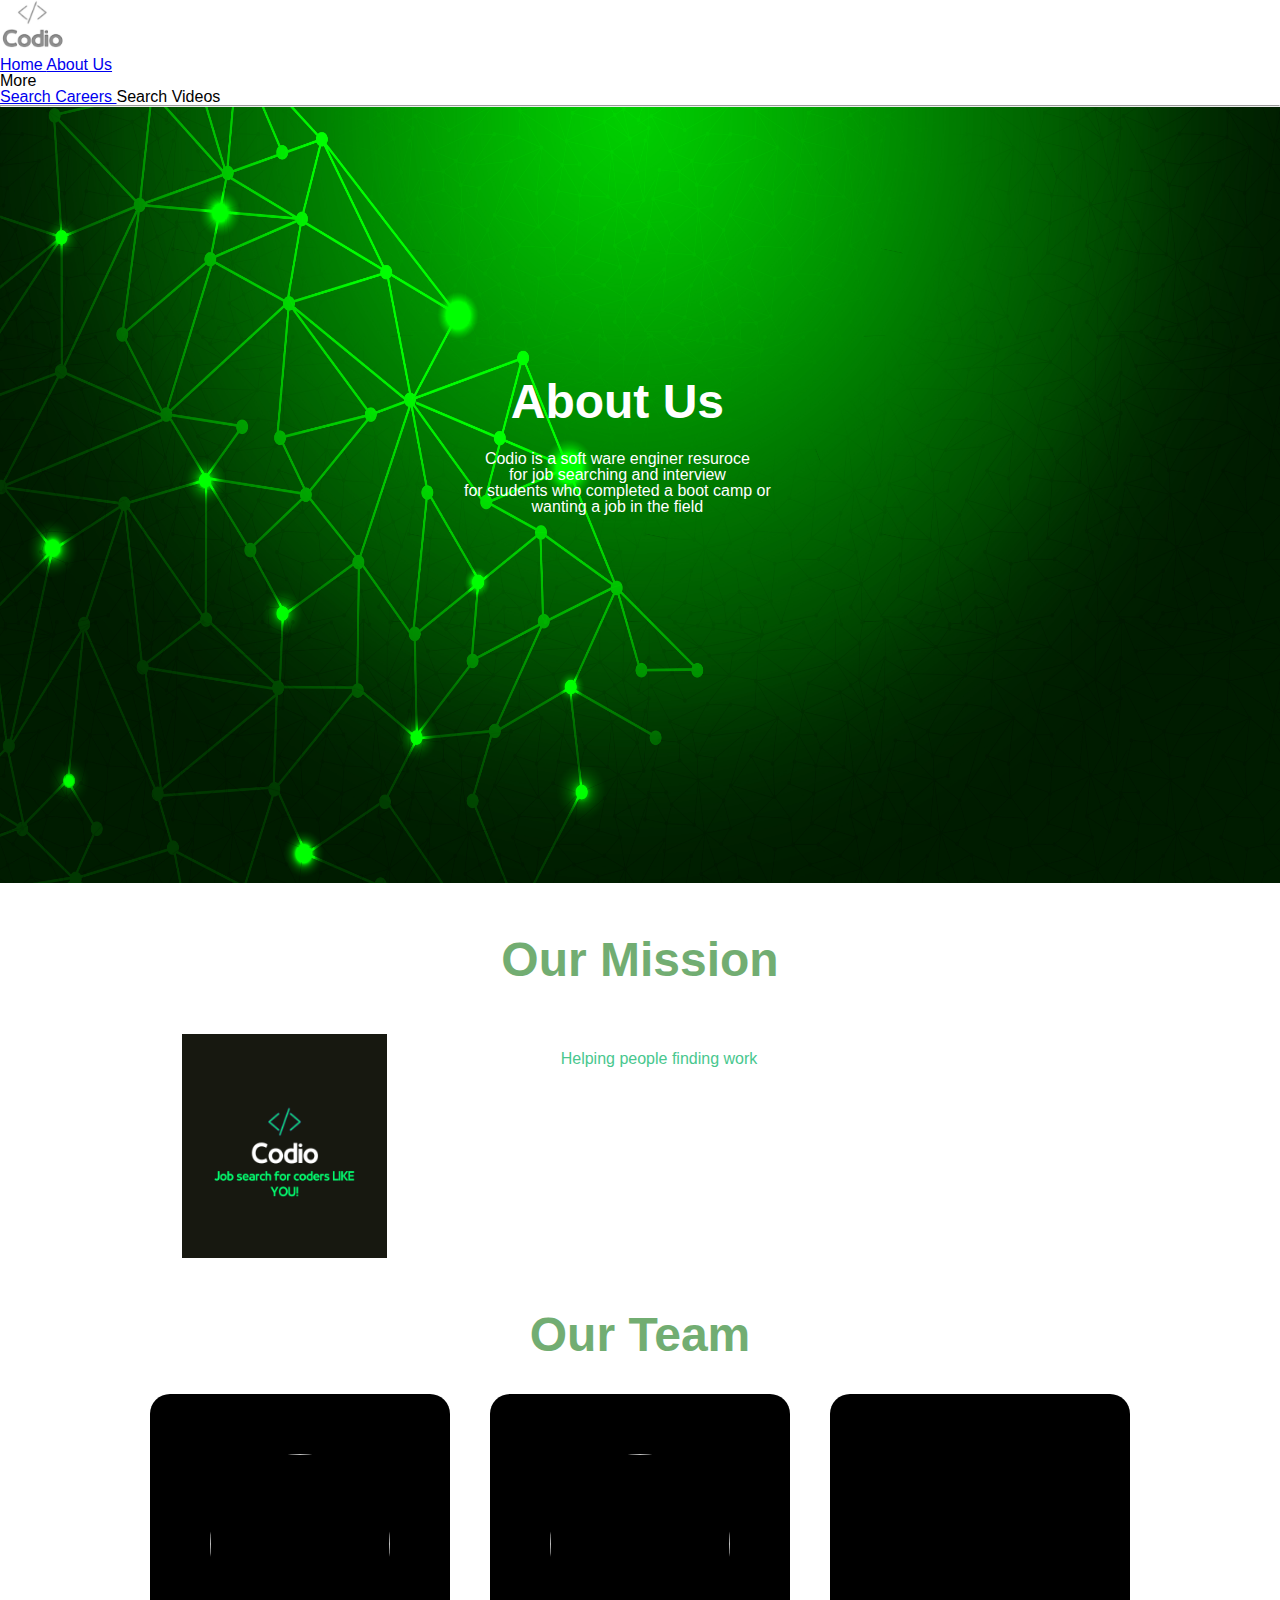
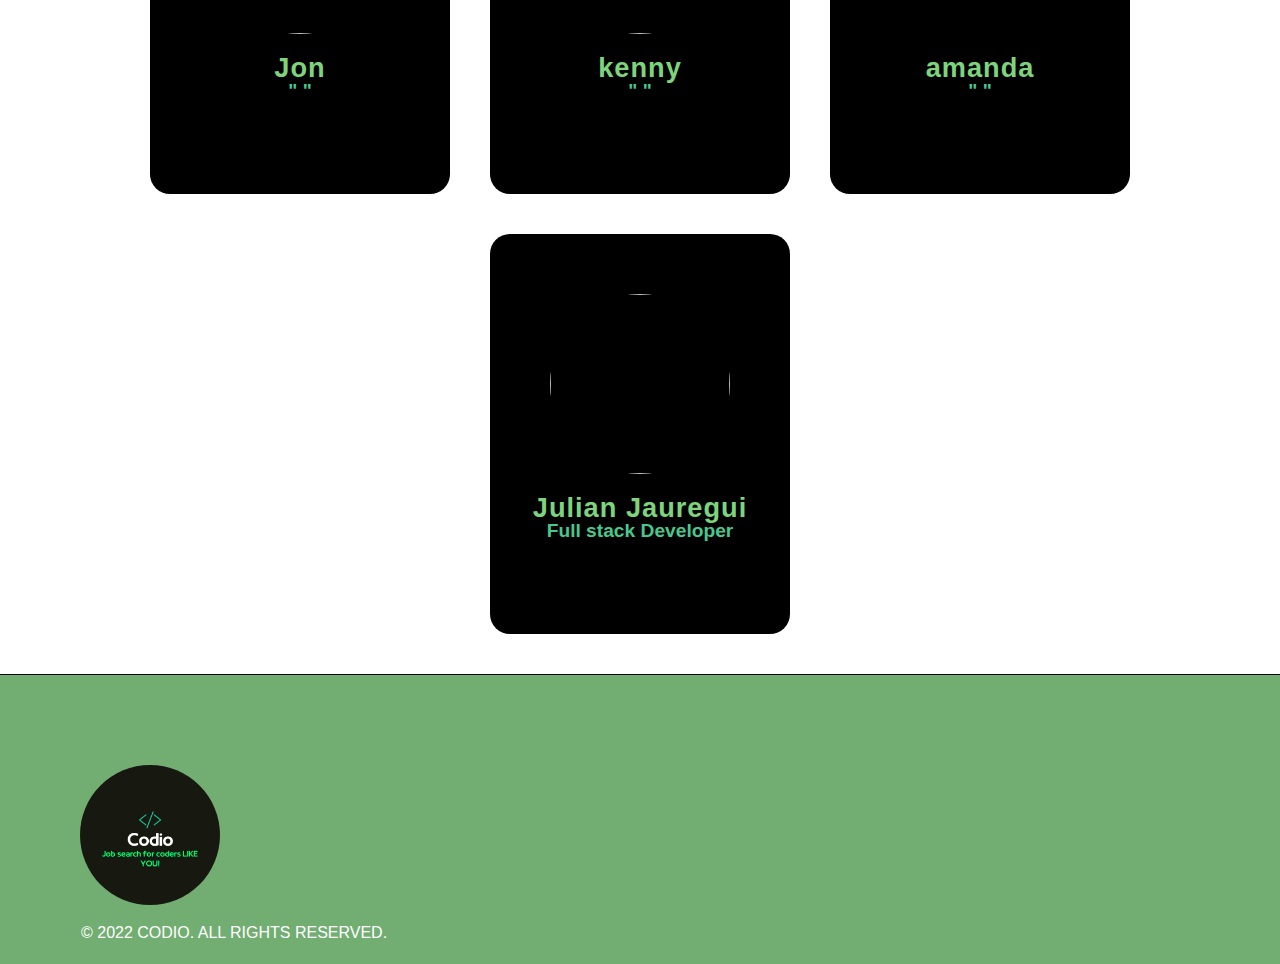
==== about-us.html @ 374b9194 "Merge pull request #32 from JonSno29/feature/kenny-branch" ====
<!DOCTYPE html>
<html lang="en">

<head>
  <meta charset="UTF-8" />
  <meta http-equiv="X-UA-Compatible" content="IE=edge" />
  <meta name="viewport" content="width=device-width, initial-scale=1.0" />
  <title>CODIO CAREERS</title>
  <link rel="icon" type="image/png" sizes="32x32" href="assets/images/tab-1.png" />
  <link rel="stylesheet" href="https://cdn.jsdelivr.net/npm/bulma@0.9.4/css/bulma.min.css" />
  <script src="https://kit.fontawesome.com/4135885d32.js" crossorigin="anonymous"></script>
  <link rel="stylesheet" href="assets\CSS\reset.css" />
  <link rel="stylesheet" href="./assets/CSS/about-us.css">
</head>

<body>
  <div class="header">
    <nav class="navbar" role="navigation" aria-label="main navigation">
      <div class="navbar-brand">
        <!-- <a class="navbar-item" href="https://jonsno29.github.io/Number_1_Coders/">
          <img src="assets\images\header logo.png" width="50" height="50">
        </a> -->

        <a role="button" class="navbar-burger" aria-label="menu" aria-expanded="false" data-target="navbarBasicExample">
          <span aria-hidden="true"></span>
          <span aria-hidden="true"></span>
          <span aria-hidden="true"></span>
        </a>
      </div>
      <img src="./assets/images/Untitled-1codio.jpg" alt="">

      <div id="navbarBasicExample" class="navbar-menu">
        <div class="navbar-start">
          <a class="navbar-item" href="./index.html">
            Home
          </a>

          <a class="navbar-item" href="./about-us.html">
            About Us
          </a>

          <div class="navbar-item has-dropdown is-hoverable">
            <a class="navbar-link">
              More
            </a>

            <div class="navbar-dropdown">
              <a class="navbar-item" href="search.html">
                Search Careers
              </a>
              <a class="navbar-item">
                Search Videos
              </a>
              <hr class="navbar-divider">

            </div>
          </div>
        </div>

      </div>
    </nav>
    <!-- opening-co backgournd image using css hero -->
    <section class="opening">
      <title>About us</title>
      <img class="img-opening" src="assets\images\AdobeStock_120716532.jpeg" alt="">
      <div class="opening-container">

        <h1>About Us</h1>
        <p class="about-p">
          Codio is a soft ware enginer resuroce <br>for job searching
          and interview<br> for students who completed a boot camp or <br>wanting a
          job in the field
        </p>

        <i class="fa-solid fa-arrow-down"></i>
      </div>
    </section>
    <section class="mission-colum">
      <div class="mission-container">
        <h1 class="mission-text">Our Mission</h1>
        <p class="mission-p">Helping people finding work</p>
        <img class="codiologo" src="./assets/images/Logo 2.png" alt="">
      </div>


    </section>
    <section class="team-colum">
      <div class="team">
        <h1 class="team-text">Our Team</h1>
      </div>
      <div class="container">
        <div class="card">
          <div class="content">
            <div class="imgBx">
              <img class="profile-pic" src="./assets/images/profileexample.jpg" alt="" />
            </div>
            <div class="contentBx">
              <h4>Jon</h4>
              <h5>" "</h5>
            </div>
            <div class="socials">
              <a href=""><i class="fa-brands fa-github"></i></a>
              <a href="#"><i class="fa-brands fa-linkedin"></i></a>
            </div>
          </div>
        </div>
        <div class="card">
          <div class="content">
            <div class="imgBx">
              <img class="profile-pic" src="" alt="" />
            </div>
            <div class="contentBx">
              <h4>kenny</h4>
              <h5>" "</h5>
            </div>
            <div class="socials">
              <a href="#"><i class="fa-brands fa-github"></i></a>
              <a href="#"><i class="fa-brands fa-linkedin"></i></a>
            </div>
          </div>
        </div>
        <div class="card">
          <div class="content">
            <div class="imgBx">
              <img src="" alt="" />
            </div>
            <div class="contentBx">
              <h4>amanda</h4>
              <h5>" "</h5>
            </div>
            <div class="socials">
              <a href="#"><i class="fa-brands fa-github"></i></a>
              <a href="#"><i class="fa-brands fa-linkedin"></i></a>
            </div>
          </div>
        </div>
        <div class="card">
          <div class="content">
            <div class="imgBx">
              <img class="profile-pic" src="./assets/images/julian-profile.jpg" alt="" />
            </div>
            <div class="contentBx">
              <h4>Julian Jauregui</h4>
              <h5>Full stack Developer </h5>
            </div>
            <div class="socials">
              <a href="https://github.com/vivid20221"><i class="fa-brands fa-github"></i></a>
              <a href="https://www.linkedin.com/in/j-jau-36a030249/"><i class="fa-brands fa-linkedin"></i></a>
            </div>
          </div>
        </div>
      </div>
    </section>
    <section>
      <footer>
        <img class="codiologo2" src="./assets/images/Logo 2.png" alt="">
        <p class="footer-text">© 2022 CODIO. ALL RIGHTS RESERVED.</p>


      </footer>
    </section>
</body>

</html>
---- assets/CSS/about-us.css ----
.img-opening {
  
    background-size: cover;
    background-position: center;
   background-repeat: no-repeat;
    background-position: center;
    size-adjust: inherit;
    width: 2228px;
    height: 776px;
}

i.fa-solid.fa-arrow-down {
    color: white;
    position: absolute;
    margin-top: 693px;
}
i {
 color:  rgb(114, 173, 114);
}
a :hover {
color: whitesmoke;
}

.opening-container {
    position: absolute;
    text-align: center;
    top: 42%;
    right: 39%;
    display: flex;
    flex-direction: column;
    align-content: center;
    justify-content: center;
    align-items: center;

}

h1  {
    font-size: -webkit-xxx-large;
    color: white;
   margin-bottom: 15px;
   
}

p {
    padding: 10px;
    color: #48c78e;
    text-align: center;
}
.team-text ,.mission-text {
    /* margin-bottom: 237px; */
    display: flex;
    color: rgb(114, 173, 114);
    text-align: center;
    flex-direction: column;
    flex-wrap: nowrap;
    align-content: center;
    justify-content: space-around;
    align-items: center;
}



.codiologo {
    background-size: cover;
    background-position: left;
    background-repeat: no-repeat;
    background-position: left;
    size-adjust: inherit;
    width: 205px;
    height: 224px;
    position: relative;
    right: -132px
    
}    

.mission-container {padding: 50px;

}

.about-p {
    color: white;
}

p.mission-p {
   
    margin-bottom: -43px;
    margin-top: 57px;
    margin-left: 38px;
    font-size: initial;
    text-align-last: center;
}

.container
{
   display: flex;
   justify-content: center;
   align-items: center;
   flex-wrap: wrap;
}


.container .card
{
    width: 300px;
    height: 400px;
    padding: 60px 30px;
    margin: 20px;
    background: rgb(0, 0, 0);
    box-shadow: 0.6em 0.6em 1.2em white,
                -0.5em -0.5em 1em #ffffff;
                border-radius:20px ;    

}



.container .card .content {

    display: flex;
    justify-content: center;
    align-items: center;
    flex-direction: column;

}

.container .card .content .imgBx
{

    width: 180px;
    height: 180px;
    border-radius: 50%;
    position: relative;
    margin-bottom: 20px;
    overflow: hidden;
}

.container .card .content .imgBx .profile-pic 
{
    position: absolute;
    top: 0;
    left: 0;
    width: 100%;
    height: 100%;
    object-fit: cover;



}

.container .card .content .contentBx h4
{

    color:  rgb(125, 212, 125);
    font-size: 1.7rem;
    font-weight: bold;
    text-align: center;
    letter-spacing: 1px;



}

.container .card .content .contentBx h5
{
    color: #48c78e;
    font-size: 1.2rem;
    font-weight: bold;
    text-align: center;




}


.container .card .content .socials
{
    margin-top: 3px;




}

.container .card .content .socials a
{
    text-decoration: none;
    color: rgb(255, 255, 255);
    font-size: 30px;
    margin: 10px;

}

footer {
    width: 1800px;
    height: 290px;
    background-color:  rgb(114, 173, 114);
    border-top: solid rgb(0, 0, 0) 1px;
    margin-top: 20px;
}


.codiologo2 {
    position: absolute;
    width: 140px;
    height: 140px;
    margin-top: 90px;
    margin-left: 80px;
    border-radius: 5.0rem;
}

.footer-text {
    position: absolute;
    margin-left: 71px;
    margin-top: 240px;
    color: white;
}

.code-logo {
    text-align: center;
    background-color: rgb(23, 24, 16);
}

.search {
    text-align: center;
}

.button {
    text-align: center;
}


img {
    /* size: 10px; */
    height: auto;
    max-width: 100%;
    width: 71px;
}

.button.is-primary {
    background-color: #f5f5f5;
    border-color: transparent;
    color: black;
}


















@media screen and (max-width: 992px) {
    body { max-width: max-content;
        max-height: fit-content;
     
    }
  }
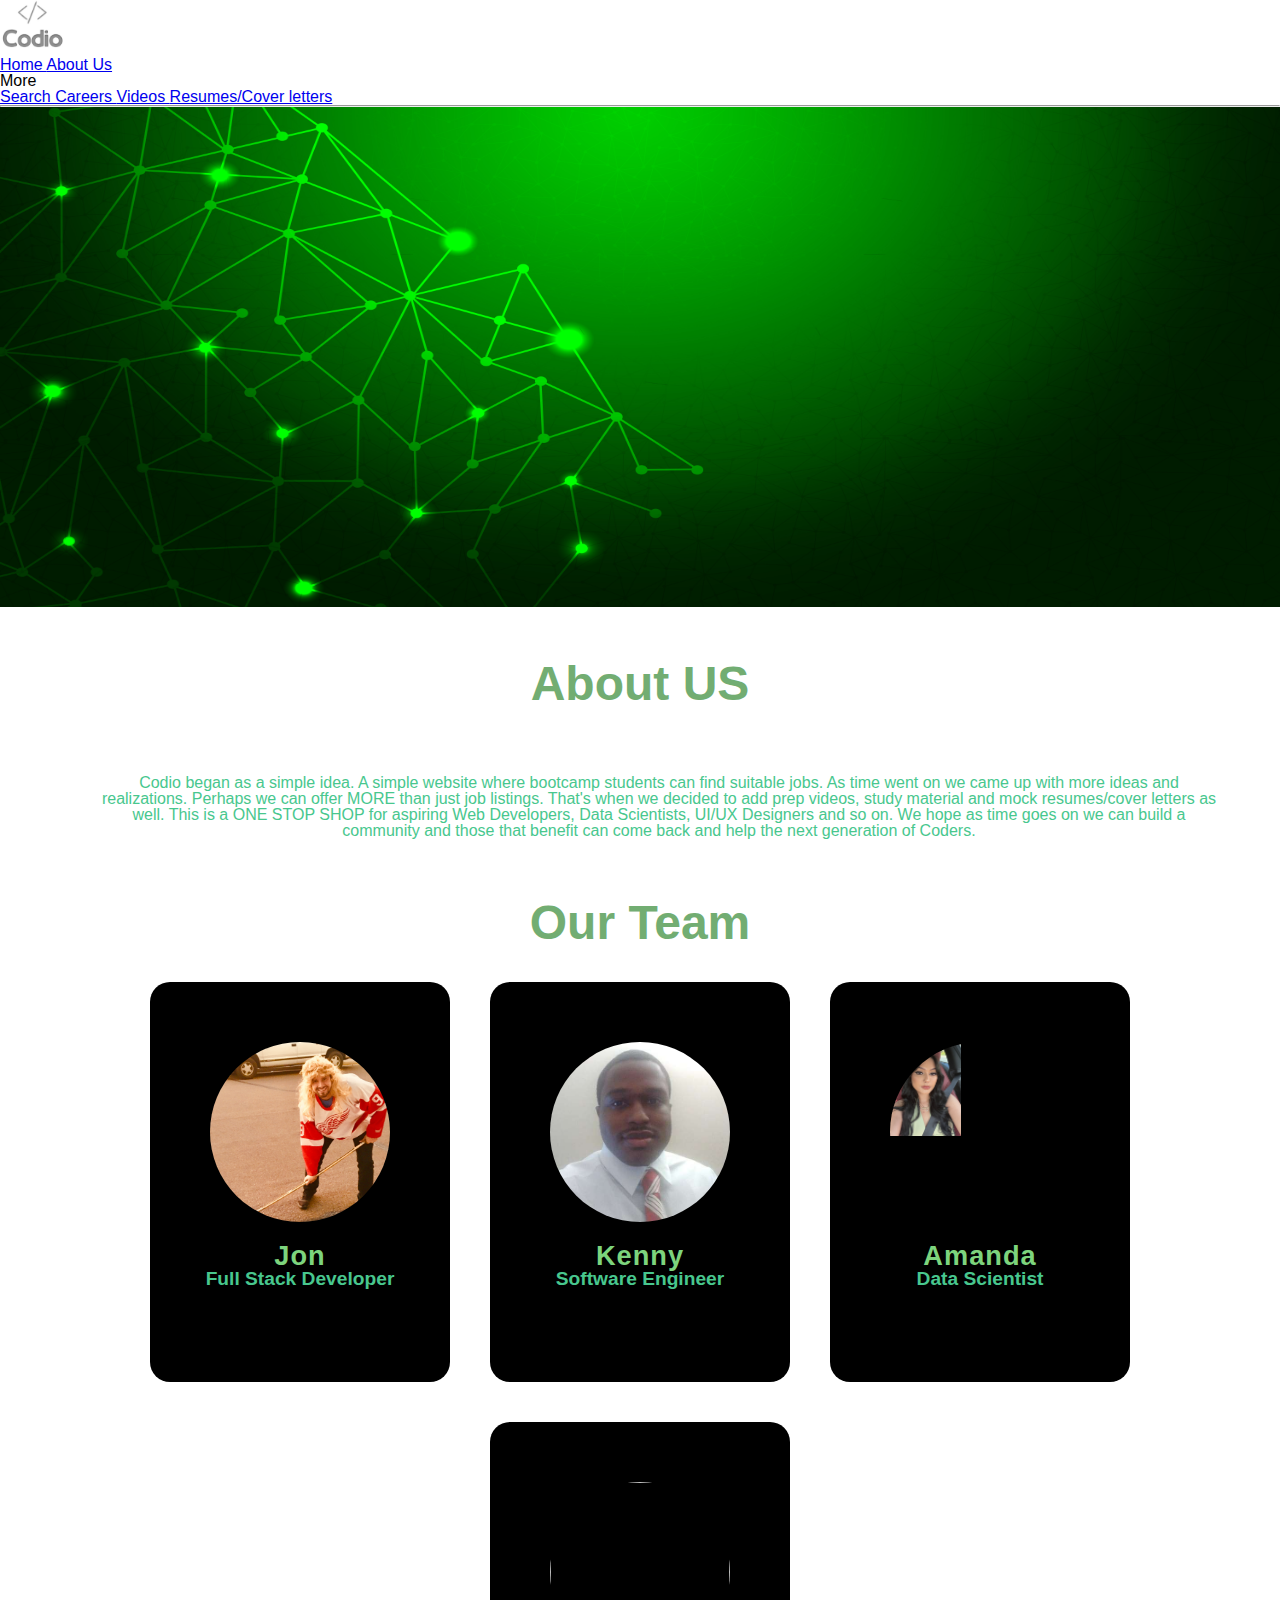
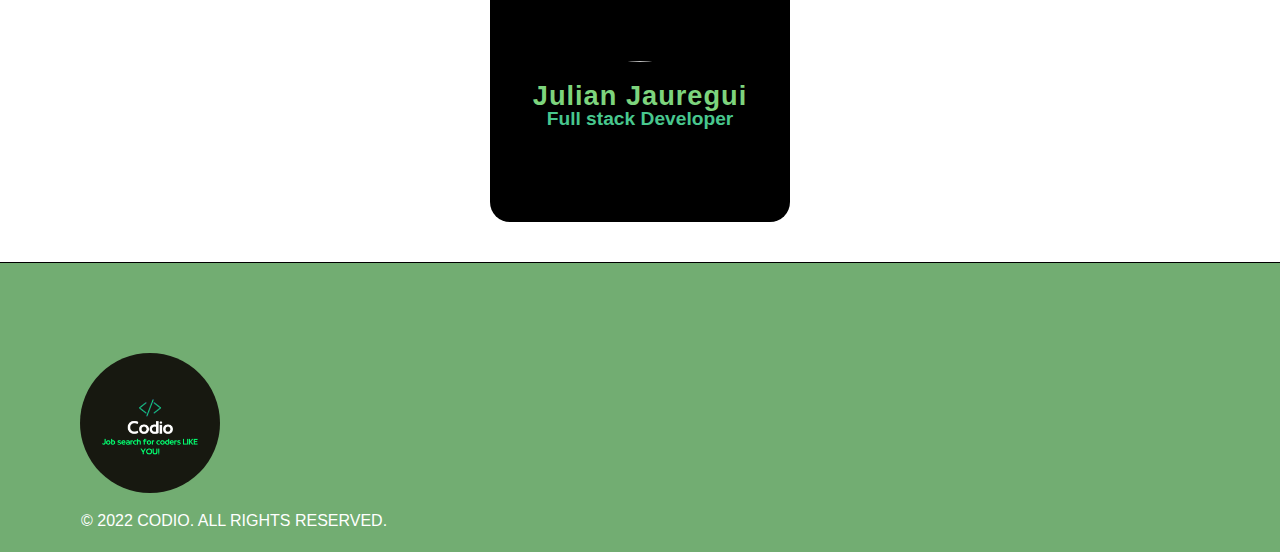
==== commit 59445e52: "Merge pull request #35 from JonSno29/feature/kenny-branch" ====
--- a/about-us.html
+++ b/about-us.html
@@ -14,12 +14,10 @@
 </head>
 
 <body>
-  <div class="header">
+  <!-- Added a nav bar so that we can beef up the page with more content -->
+  <header class="header">
     <nav class="navbar" role="navigation" aria-label="main navigation">
       <div class="navbar-brand">
-        <!-- <a class="navbar-item" href="https://jonsno29.github.io/Number_1_Coders/">
-          <img src="assets\images\header logo.png" width="50" height="50">
-        </a> -->
 
         <a role="button" class="navbar-burger" aria-label="menu" aria-expanded="false" data-target="navbarBasicExample">
           <span aria-hidden="true"></span>
@@ -27,11 +25,11 @@
           <span aria-hidden="true"></span>
         </a>
       </div>
-      <img src="./assets/images/Untitled-1codio.jpg" alt="">
+      <img src="./assets/images/Untitled-1codio.jpg" alt="Codio Nav bar image" id="codio-logo">
 
       <div id="navbarBasicExample" class="navbar-menu">
         <div class="navbar-start">
-          <a class="navbar-item" href="./index.html">
+          <a class="navbar-item" href="index.html">
             Home
           </a>
 
@@ -48,117 +46,120 @@
               <a class="navbar-item" href="search.html">
                 Search Careers
               </a>
-              <a class="navbar-item">
-                Search Videos
+
+
+              <a class="navbar-item" href="codioTube.html">
+                Videos
+              </a>
+              <a class="navbar-item" href="resumes.html">
+                Resumes/Cover letters
               </a>
               <hr class="navbar-divider">
-
             </div>
           </div>
         </div>
 
       </div>
     </nav>
-    <!-- opening-co backgournd image using css hero -->
-    <section class="opening">
-      <title>About us</title>
-      <img class="img-opening" src="assets\images\AdobeStock_120716532.jpeg" alt="">
-      <div class="opening-container">
+  </header>
+  <!-- opening-co backgournd image using css hero -->
 
-        <h1>About Us</h1>
-        <p class="about-p">
-          Codio is a soft ware enginer resuroce <br>for job searching
-          and interview<br> for students who completed a boot camp or <br>wanting a
-          job in the field
-        </p>
+  <section class="opening">
+    <title>About us</title>
+    <img class="img-opening" src="assets\images\AdobeStock_120716532.jpeg" alt="">
+    <div class="opening-container">
 
-        <i class="fa-solid fa-arrow-down"></i>
-      </div>
-    </section>
-    <section class="mission-colum">
-      <div class="mission-container">
-        <h1 class="mission-text">Our Mission</h1>
-        <p class="mission-p">Helping people finding work</p>
-        <img class="codiologo" src="./assets/images/Logo 2.png" alt="">
-      </div>
+      <i class="fa-solid fa-arrow-down"></i>
+    </div>
+  </section>
+  <section class="mission-colum">
+    <div class="mission-container">
+      <h1 class="mission-text">About US</h1>
+      <p class="mission-p">Codio began as a simple idea. A simple website where bootcamp students can find suitable
+        jobs.
+        As time went on we came up with more ideas and realizations. Perhaps we can offer MORE than just job listings.
+        That's when we decided to add prep videos, study material and mock resumes/cover letters as well.
+        This is a ONE STOP SHOP for aspiring Web Developers, Data Scientists, UI/UX Designers and so on.
+        We hope as time goes on we can build a community and those that benefit can come back and help the next
+        generation of Coders.</p>
+    </div>
 
 
-    </section>
-    <section class="team-colum">
-      <div class="team">
-        <h1 class="team-text">Our Team</h1>
-      </div>
-      <div class="container">
-        <div class="card">
-          <div class="content">
-            <div class="imgBx">
-              <img class="profile-pic" src="./assets/images/profileexample.jpg" alt="" />
-            </div>
-            <div class="contentBx">
-              <h4>Jon</h4>
-              <h5>" "</h5>
-            </div>
-            <div class="socials">
-              <a href=""><i class="fa-brands fa-github"></i></a>
-              <a href="#"><i class="fa-brands fa-linkedin"></i></a>
-            </div>
+  </section>
+  <section class="team-colum">
+    <div class="team">
+      <h1 class="team-text">Our Team</h1>
+    </div>
+    <div class="container">
+      <div class="card">
+        <div class="content">
+          <div class="imgBx">
+            <img class="profile-pic" src="assets\images\jon.jpeg" alt="jon's picture" />
           </div>
-        </div>
-        <div class="card">
-          <div class="content">
-            <div class="imgBx">
-              <img class="profile-pic" src="" alt="" />
-            </div>
-            <div class="contentBx">
-              <h4>kenny</h4>
-              <h5>" "</h5>
-            </div>
-            <div class="socials">
-              <a href="#"><i class="fa-brands fa-github"></i></a>
-              <a href="#"><i class="fa-brands fa-linkedin"></i></a>
-            </div>
+          <div class="contentBx">
+            <h4>Jon</h4>
+            <h5>Full Stack Developer</h5>
           </div>
-        </div>
-        <div class="card">
-          <div class="content">
-            <div class="imgBx">
-              <img src="" alt="" />
-            </div>
-            <div class="contentBx">
-              <h4>amanda</h4>
-              <h5>" "</h5>
-            </div>
-            <div class="socials">
-              <a href="#"><i class="fa-brands fa-github"></i></a>
-              <a href="#"><i class="fa-brands fa-linkedin"></i></a>
-            </div>
-          </div>
-        </div>
-        <div class="card">
-          <div class="content">
-            <div class="imgBx">
-              <img class="profile-pic" src="./assets/images/julian-profile.jpg" alt="" />
-            </div>
-            <div class="contentBx">
-              <h4>Julian Jauregui</h4>
-              <h5>Full stack Developer </h5>
-            </div>
-            <div class="socials">
-              <a href="https://github.com/vivid20221"><i class="fa-brands fa-github"></i></a>
-              <a href="https://www.linkedin.com/in/j-jau-36a030249/"><i class="fa-brands fa-linkedin"></i></a>
-            </div>
+          <div class="socials">
+            <a href="https://github.com/JonSno29"><i class="fa-brands fa-github"></i></a>
+            <a href="#"><i class="fa-brands fa-linkedin"></i></a>
           </div>
         </div>
       </div>
-    </section>
-    <section>
-      <footer>
-        <img class="codiologo2" src="./assets/images/Logo 2.png" alt="">
-        <p class="footer-text">© 2022 CODIO. ALL RIGHTS RESERVED.</p>
+      <div class="card">
+        <div class="content">
+          <div class="imgBx">
+            <img class="profile-pic" src="assets\images\ken.png" alt="kenny's picture" />
+          </div>
+          <div class="contentBx">
+            <h4>Kenny</h4>
+            <h5>Software Engineer</h5>
+          </div>
+          <div class="socials">
+            <a href="https://github.com/Huntken26"><i class="fa-brands fa-github"></i></a>
+            <a href="https://www.linkedin.com/in/kenny-hunter-fullstack/"><i class="fa-brands fa-linkedin"></i></a>
+          </div>
+        </div>
+      </div>
+      <div class="card">
+        <div class="content">
+          <div class="imgBx">
+            <img src="assets\images\amanda.jpg" alt="amanda's pic" />
+          </div>
+          <div class="contentBx">
+            <h4>Amanda</h4>
+            <h5>Data Scientist</h5>
+          </div>
+          <div class="socials">
+            <a href="https://github.com/scorpio1028"><i class="fa-brands fa-github"></i></a>
+            <a href="#"><i class="fa-brands fa-linkedin"></i></a>
+          </div>
+        </div>
+      </div>
+      <div class="card">
+        <div class="content">
+          <div class="imgBx">
+            <img class="profile-pic" src="./assets/images/julian-profile.jpg" alt="" />
+          </div>
+          <div class="contentBx">
+            <h4>Julian Jauregui</h4>
+            <h5>Full stack Developer </h5>
+          </div>
+          <div class="socials">
+            <a href="https://github.com/vivid20221"><i class="fa-brands fa-github"></i></a>
+            <a href="https://www.linkedin.com/in/j-jau-36a030249/"><i class="fa-brands fa-linkedin"></i></a>
+          </div>
+        </div>
+      </div>
+    </div>
+  </section>
+  <section>
+</body>
+<footer>
+  <img class="codiologo2" src="./assets/images/Logo 2.png" alt="">
+  <p class="footer-text">© 2022 CODIO. ALL RIGHTS RESERVED.</p>
 
 
-      </footer>
-    </section>
-</body>
+</footer>
 
 </html>--- a/assets/CSS/about-us.css
+++ b/assets/CSS/about-us.css
@@ -1,12 +1,18 @@
+/* About us page is by Julian */
+
 .img-opening {
-  
+
     background-size: cover;
     background-position: center;
-   background-repeat: no-repeat;
+    background-repeat: no-repeat;
     background-position: center;
     size-adjust: inherit;
     width: 2228px;
-    height: 776px;
+    height: 500px;
+}
+
+.footer {
+    background-color: #72ad72;
 }
 
 i.fa-solid.fa-arrow-down {
@@ -14,11 +20,13 @@
     position: absolute;
     margin-top: 693px;
 }
+
 i {
- color:  rgb(114, 173, 114);
-}
+    color: rgb(114, 173, 114);
+}
+
 a :hover {
-color: whitesmoke;
+    color: whitesmoke;
 }
 
 .opening-container {
@@ -34,11 +42,11 @@
 
 }
 
-h1  {
+h1 {
     font-size: -webkit-xxx-large;
     color: white;
-   margin-bottom: 15px;
-   
+    margin-bottom: 15px;
+
 }
 
 p {
@@ -46,7 +54,9 @@
     color: #48c78e;
     text-align: center;
 }
-.team-text ,.mission-text {
+
+.team-text,
+.mission-text {
     /* margin-bottom: 237px; */
     display: flex;
     color: rgb(114, 173, 114);
@@ -70,10 +80,10 @@
     height: 224px;
     position: relative;
     right: -132px
-    
-}    
-
-.mission-container {padding: 50px;
+}
+
+.mission-container {
+    padding: 50px;
 
 }
 
@@ -82,33 +92,31 @@
 }
 
 p.mission-p {
-   
-    margin-bottom: -43px;
+
+
     margin-top: 57px;
     margin-left: 38px;
     font-size: initial;
     text-align-last: center;
 }
 
-.container
-{
-   display: flex;
-   justify-content: center;
-   align-items: center;
-   flex-wrap: wrap;
-}
-
-
-.container .card
-{
+.container {
+    display: flex;
+    justify-content: center;
+    align-items: center;
+    flex-wrap: wrap;
+}
+
+
+.container .card {
     width: 300px;
     height: 400px;
     padding: 60px 30px;
     margin: 20px;
     background: rgb(0, 0, 0);
     box-shadow: 0.6em 0.6em 1.2em white,
-                -0.5em -0.5em 1em #ffffff;
-                border-radius:20px ;    
+        -0.5em -0.5em 1em #ffffff;
+    border-radius: 20px;
 
 }
 
@@ -123,8 +131,7 @@
 
 }
 
-.container .card .content .imgBx
-{
+.container .card .content .imgBx {
 
     width: 180px;
     height: 180px;
@@ -134,8 +141,7 @@
     overflow: hidden;
 }
 
-.container .card .content .imgBx .profile-pic 
-{
+.container .card .content .imgBx .profile-pic {
     position: absolute;
     top: 0;
     left: 0;
@@ -147,10 +153,9 @@
 
 }
 
-.container .card .content .contentBx h4
-{
-
-    color:  rgb(125, 212, 125);
+.container .card .content .contentBx h4 {
+
+    color: rgb(125, 212, 125);
     font-size: 1.7rem;
     font-weight: bold;
     text-align: center;
@@ -160,8 +165,7 @@
 
 }
 
-.container .card .content .contentBx h5
-{
+.container .card .content .contentBx h5 {
     color: #48c78e;
     font-size: 1.2rem;
     font-weight: bold;
@@ -173,8 +177,7 @@
 }
 
 
-.container .card .content .socials
-{
+.container .card .content .socials {
     margin-top: 3px;
 
 
@@ -182,8 +185,7 @@
 
 }
 
-.container .card .content .socials a
-{
+.container .card .content .socials a {
     text-decoration: none;
     color: rgb(255, 255, 255);
     font-size: 30px;
@@ -194,7 +196,7 @@
 footer {
     width: 1800px;
     height: 290px;
-    background-color:  rgb(114, 173, 114);
+    background-color: rgb(114, 173, 114);
     border-top: solid rgb(0, 0, 0) 1px;
     margin-top: 20px;
 }
@@ -261,9 +263,9 @@
 
 
 @media screen and (max-width: 992px) {
-    body { max-width: max-content;
+    body {
+        max-width: max-content;
         max-height: fit-content;
-     
+
     }
-  }
-  +}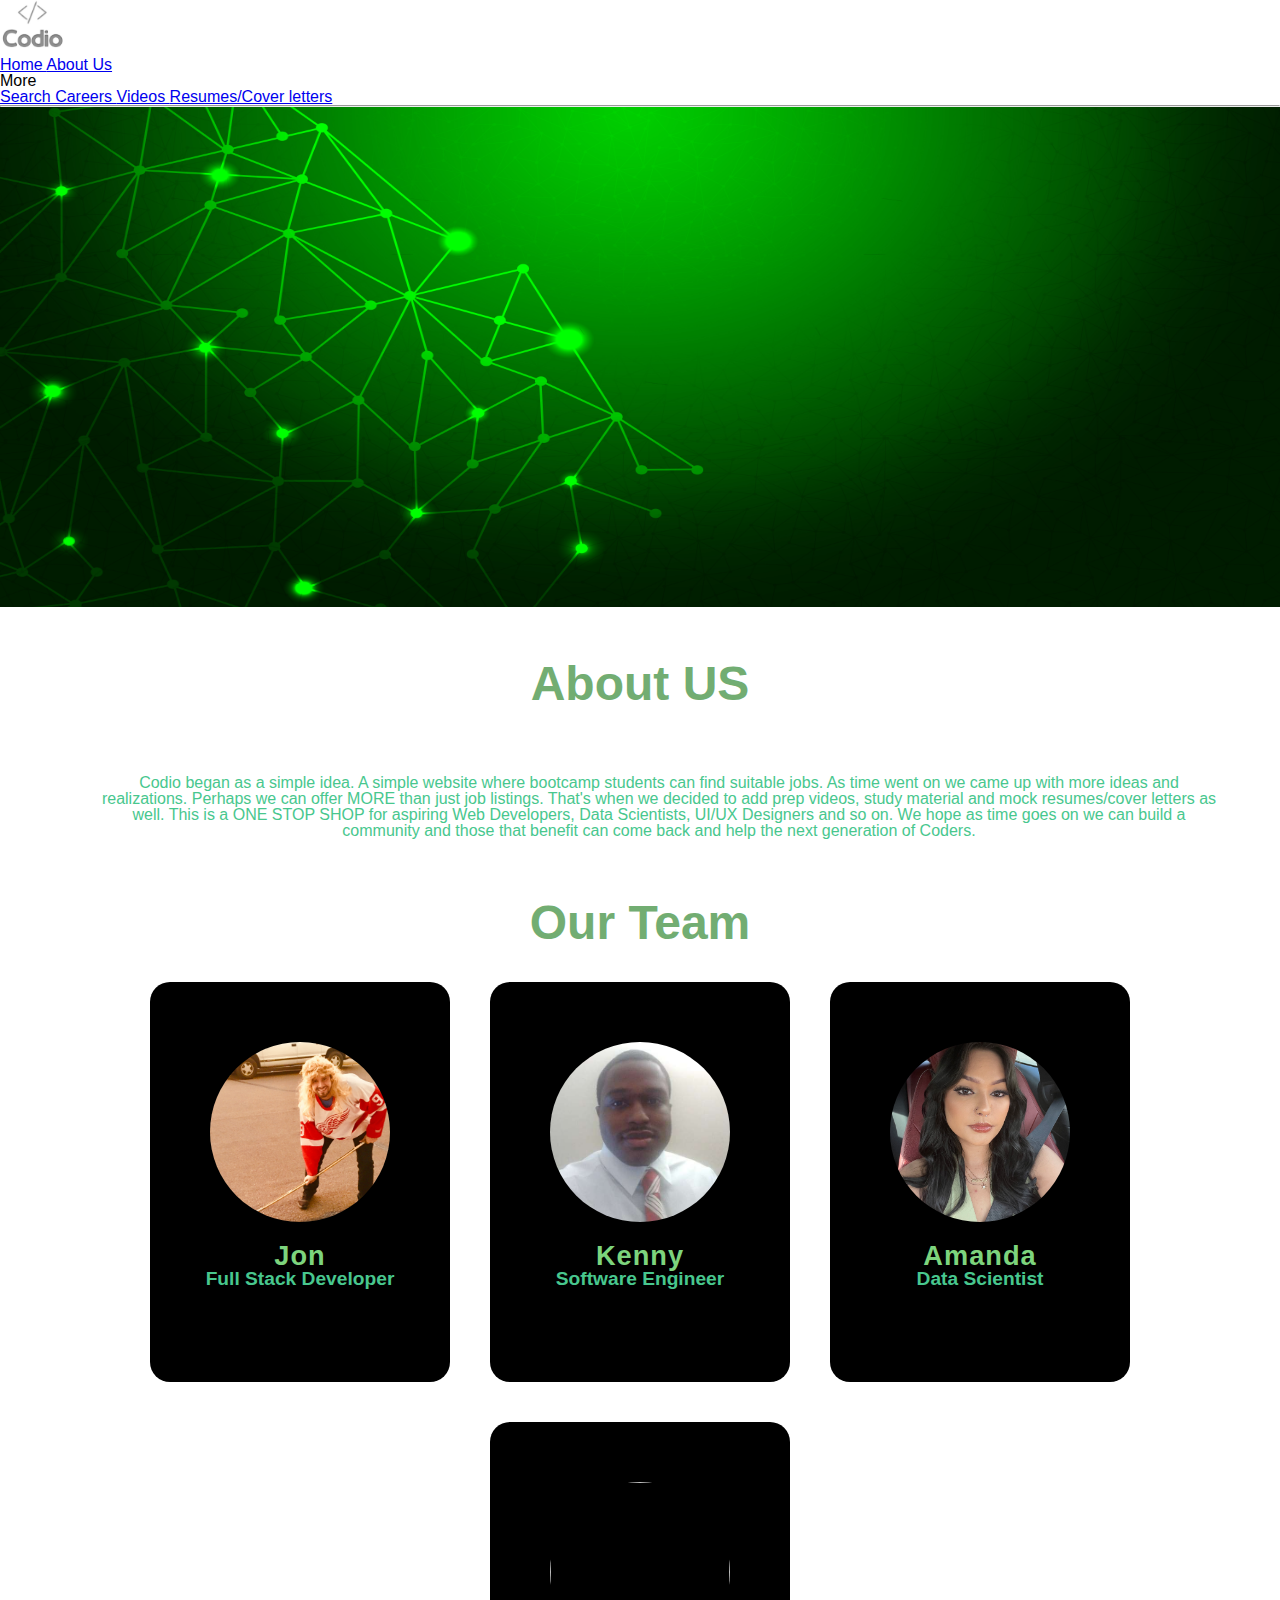
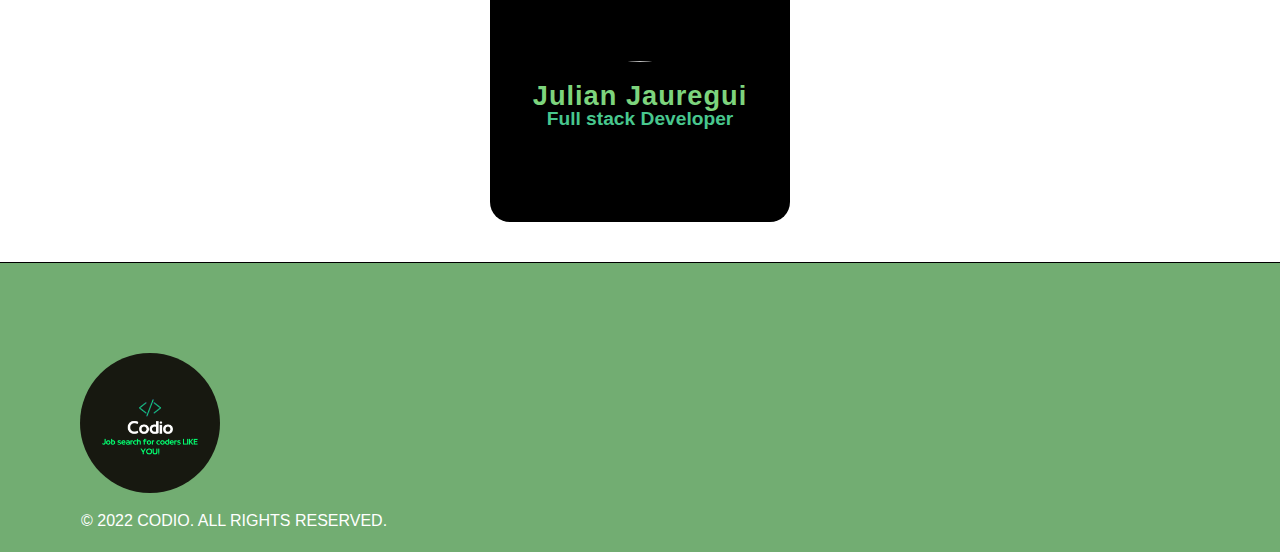
==== commit 38fd2cf8: "fixed amanda profile card" ====
--- a/about-us.html
+++ b/about-us.html
@@ -124,7 +124,7 @@
       <div class="card">
         <div class="content">
           <div class="imgBx">
-            <img src="assets\images\amanda.jpg" alt="amanda's pic" />
+            <img class="profile-pic" src="assets\images\amanda.jpg" alt="amanda's pic" />
           </div>
           <div class="contentBx">
             <h4>Amanda</h4>
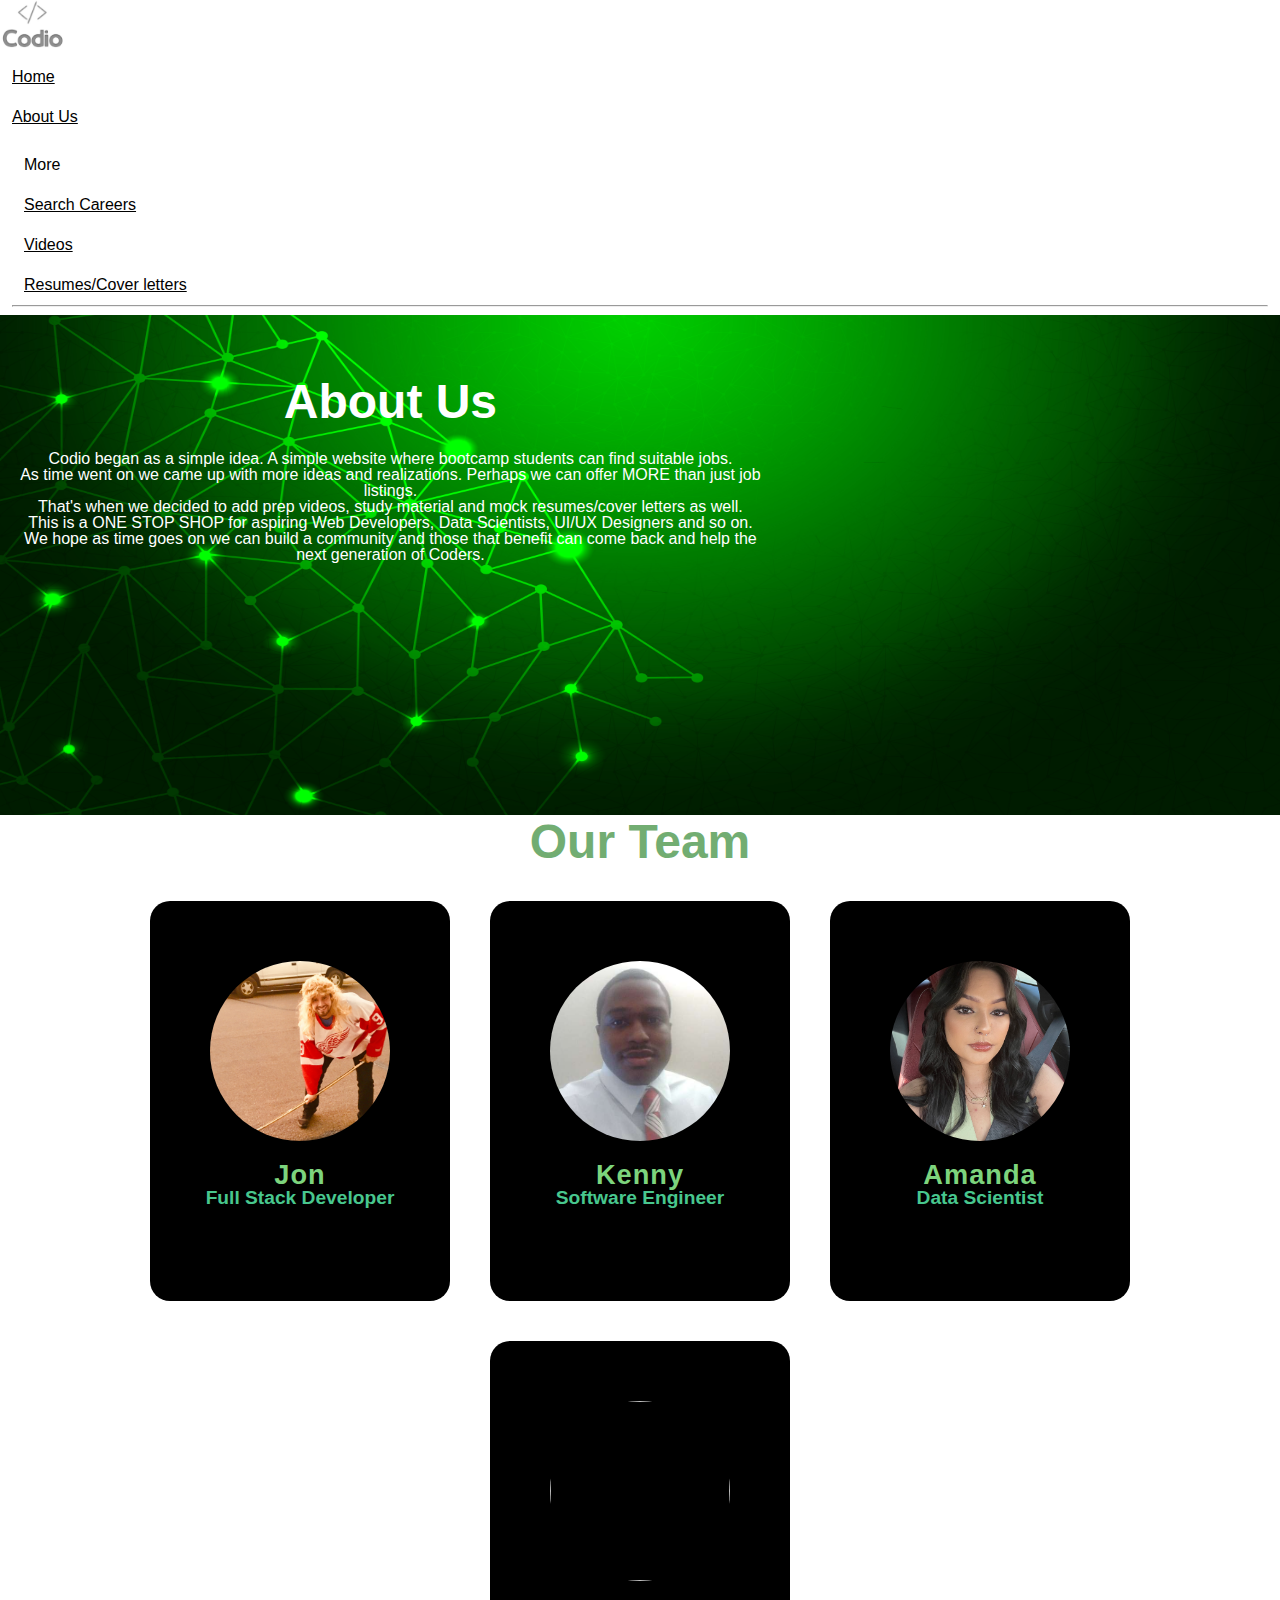
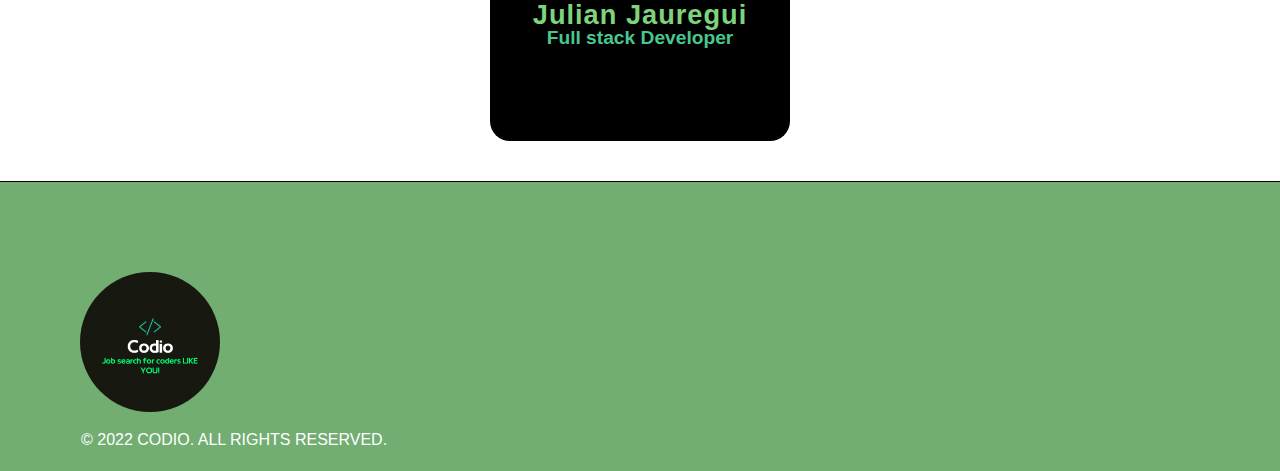
==== commit 5a38b38d: "moved the About us paragraph on top of picture and added line breaks" ====
--- a/about-us.html
+++ b/about-us.html
@@ -68,24 +68,25 @@
     <title>About us</title>
     <img class="img-opening" src="assets\images\AdobeStock_120716532.jpeg" alt="">
     <div class="opening-container">
+      <h1>About Us</h1>
+      <p class="about-p">
+        Codio began as a simple idea. A simple website where bootcamp students can find suitable
+        jobs.<br>
+        As time went on we came up with more ideas and realizations. Perhaps we can offer MORE than just job listings.<br>
+        That's when we decided to add prep videos, study material and mock resumes/cover letters as well.<br>
+        This is a ONE STOP SHOP for aspiring Web Developers, Data Scientists, UI/UX Designers and so on.<br>
+        We hope as time goes on we can build a community and those that benefit can come back and help the next
+        generation of Coders.
+      </p>
+
+
+
+
 
       <i class="fa-solid fa-arrow-down"></i>
     </div>
   </section>
-  <section class="mission-colum">
-    <div class="mission-container">
-      <h1 class="mission-text">About US</h1>
-      <p class="mission-p">Codio began as a simple idea. A simple website where bootcamp students can find suitable
-        jobs.
-        As time went on we came up with more ideas and realizations. Perhaps we can offer MORE than just job listings.
-        That's when we decided to add prep videos, study material and mock resumes/cover letters as well.
-        This is a ONE STOP SHOP for aspiring Web Developers, Data Scientists, UI/UX Designers and so on.
-        We hope as time goes on we can build a community and those that benefit can come back and help the next
-        generation of Coders.</p>
-    </div>
-
-
-  </section>
+ 
   <section class="team-colum">
     <div class="team">
       <h1 class="team-text">Our Team</h1>
--- a/assets/CSS/about-us.css
+++ b/assets/CSS/about-us.css
@@ -245,7 +245,32 @@
     color: black;
 }
 
-
+.navbar-link:not(.is-arrowless)::after {
+    border-color: black;
+    margin-top: -0.375em;
+    right: 1.125em;
+}
+
+.navbar-item,
+.navbar-link {
+    color: black;
+    display: block;
+    line-height: 1.5;
+    padding: 0.5rem 0.75rem;
+    position: relative;
+}
+
+.navbar-link.is-active,
+.navbar-link:focus,
+.navbar-link:focus-within,
+.navbar-link:hover,
+a.navbar-item.is-active,
+a.navbar-item:focus,
+a.navbar-item:focus-within,
+a.navbar-item:hover {
+    background-color: #fafafa;
+    color: #4baf7a;
+}
 
 
 
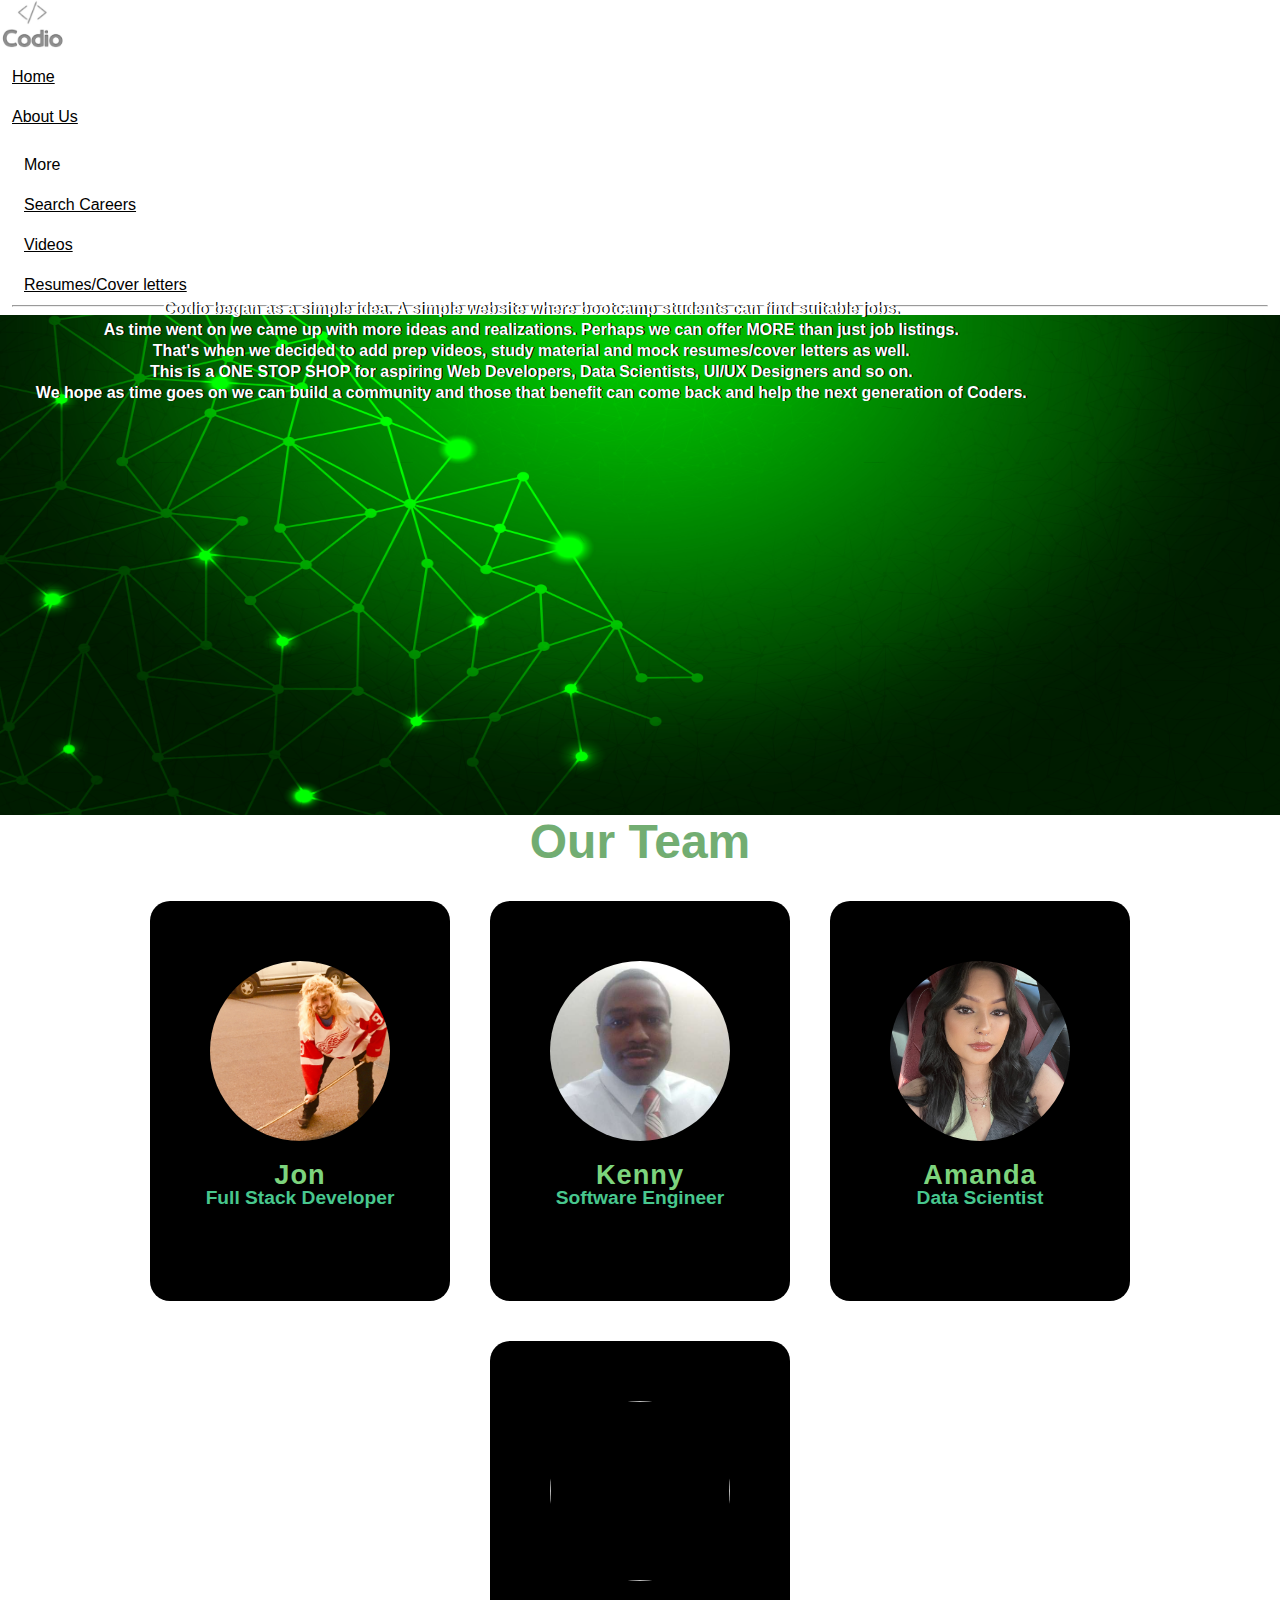
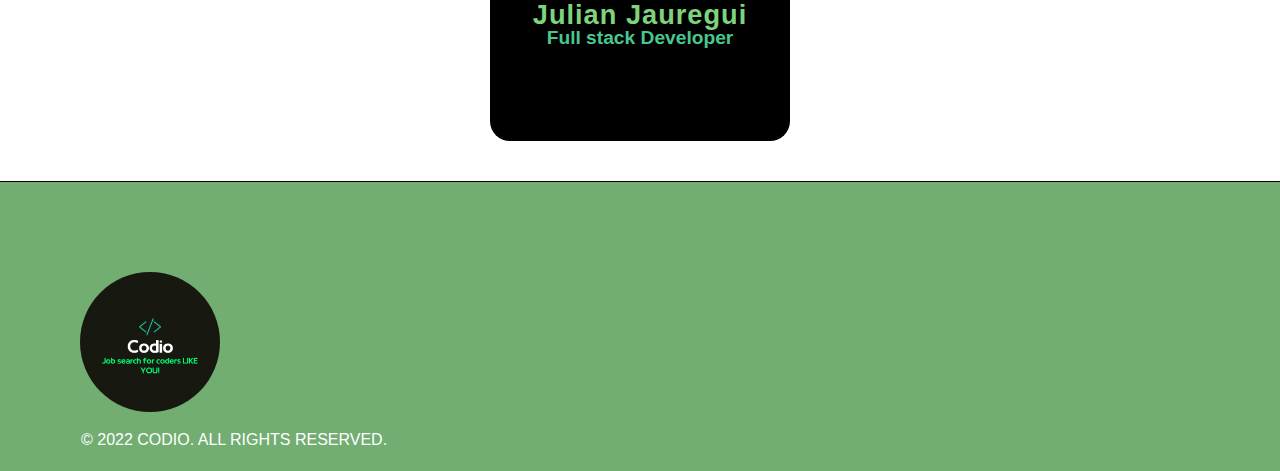
==== commit b6f692a2: "Merge pull request #37 from JonSno29/julian/branch" ====
--- a/about-us.html
+++ b/about-us.html
@@ -154,7 +154,6 @@
       </div>
     </div>
   </section>
-  <section>
 </body>
 <footer>
   <img class="codiologo2" src="./assets/images/Logo 2.png" alt="">
--- a/assets/CSS/about-us.css
+++ b/assets/CSS/about-us.css
@@ -32,8 +32,8 @@
 .opening-container {
     position: absolute;
     text-align: center;
-    top: 42%;
-    right: 39%;
+    top: 25%;
+    right: 19%;
     display: flex;
     flex-direction: column;
     align-content: center;
@@ -91,13 +91,14 @@
     color: white;
 }
 
-p.mission-p {
-
-
-    margin-top: 57px;
-    margin-left: 38px;
-    font-size: initial;
-    text-align-last: center;
+.about-p {
+    color: white;
+    line-height: 21px;
+    font-weight: bold;
+    text-shadow: 
+    0.08em 0 rgb(0, 0, 0);
+   
+    
 }
 
 .container {
@@ -287,10 +288,14 @@
 
 
 
-@media screen and (max-width: 992px) {
-    body {
-        max-width: max-content;
-        max-height: fit-content;
-
+
+
+@media (min-width:1600px) {
+    footer {
+        width: 2800px;
     }
-}+    .opening-container{
+        top:24%;
+        right:25%;
+        }
+}
